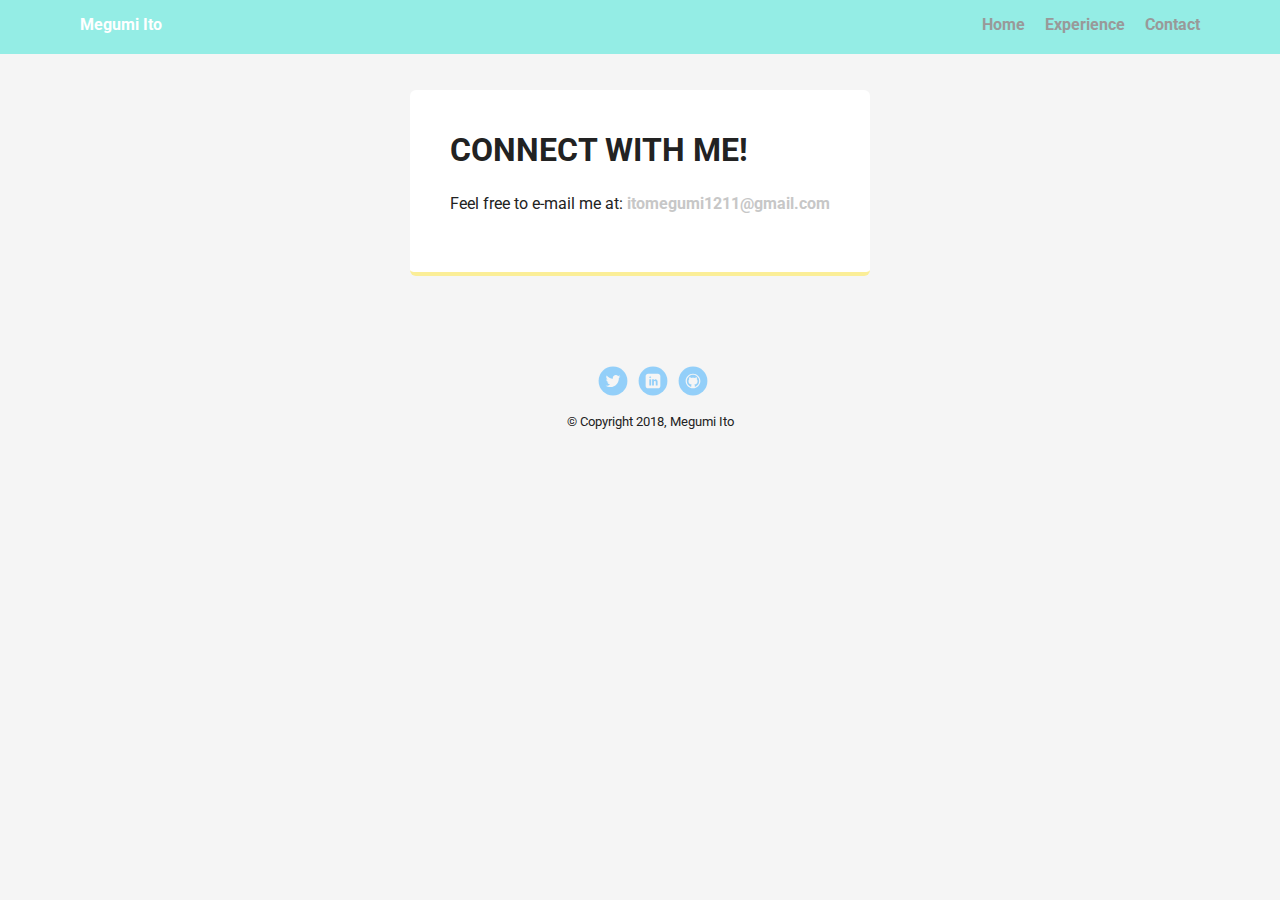
==== contact.html @ 68fc2bb9 "Techdegree Project 1" ====
<!doctype html>
<html lang="en">
<head>
  <meta charset="utf-8">
  <title>Megumi Ito's Profile</title>
  <meta name="viewport" content="width=device-width, initial-scale=1.0">
  <link rel="stylesheet" href="styles.css">
  <link href="https://fonts.googleapis.com/css?family=Muli%7CRoboto:400,300,500,700,900" rel="stylesheet"></head>
  <body>

    <div class="main-nav">
        <ul class="nav">
          <li class="name">Megumi Ito</li>
          <li><a href="index.html">Home</a></li>
          <li><a href="experience.html">Experience</a></li>
          <li><a href="contact.html">Contact</a></li>
        </ul>
    </div>


    <main class="flex" id="experience">
      <div class="card">
        <h1>CONNECT WITH ME!</h1>
        <p>Feel free to e-mail me at:
        <strong><a href="mailto:itomegumi1211@gmail.com?subject=Hi%20There!" class="mailto">itomegumi1211@gmail.com</a></strong></p>
      </div>
    </main>
    <footer>

      <ul>
        <li><a href="https://twitter.com/itomegumeee" target="_blank" class="social twitter">Twitter</a></li>
        <li><a href="https://www.linkedin.com/in/megumi-ito-43a4a952" target="_blank" class="social linkedin">LinkedIn</a></li>
        <li><a href="https://github.com/itomegumi" target="_blank" class="social github">Github</a></li>
      </ul>

      <p class="copyright"><small>&copy; Copyright 2018, Megumi Ito</small></p>

    </footer>
  </body>
  </html>
---- styles.css ----
/* Global Layout Set-up */
* {
  box-sizing: border-box;
}

body {
  margin: 0;
  padding: 0;
  text-align: center;
  font-family: 'Roboto', sans-serif;
  color: #222;
  background: #f5f5f5;
}
/* Link Styles */

a {
  text-decoration: none;
  color: #999;
}
a:hover {
  color: #6633ff;
}

/* Section Styles */

.main-nav {
  width: 100%;
  background: #94ede5;
  min-height: 30px;
  padding: 10px;
  position: fixed;
  text-align: center;
}
.nav {
  display: flex;
  justify-content: space-around;
  font-weight: 700;
  list-style-type: none;
  margin: 0 auto;
  padding: 0;
}

.nav .name {
    display: block;
    margin-right: auto;
    color: white;
}
.nav li {
  padding: 5px 10px 10px 10px;
}
.nav a {
  transition: all .5s;
}
.nav a:hover {
  color: #fef8a7;
}

header {
  text-align: center;
  background: url('images/banner.jpeg') no-repeat top center ;
  background-size: cover;
  overflow: hidden;
  padding-top: 60px;
  width: 100%;
  height: 100%;
}

h2 {
  border-style: solid;
  text-align: center;
  border-color: #94ede5;
  width: 90%;
  padding: 10px;
  border-radius: 5px;
  margin: 10px auto;
}

header {
  line-height: 1.5;
}
header .profile-image {
  margin-top: 50px;
  width: 150px;
  height: 150px;
  border-radius: 50%;
  border: 3px solid white;
  transition: all .5s;
}
header .profile-image:hover {
  transform: scale(1.2) rotate(5deg);
}
.tag {
  background-color: #efefef;
  color: black;
  padding: 10px;
  border-radius: 5px;
  display: table;
  margin: 10px auto;
}
.location {
  background-color: #94ede5;
  color: #fef8a7;
}
.card {
  margin: 30px;
  padding: 20px 40px 40px;
  max-width: 500px;
  text-align: left;
  background: #fff;
  border-bottom: 4px solid #ccc;
  border-radius: 6px;
  border-color: #fbee97;
  transition: all .5s;
}
.card:hover {
  border-color: #78e7c2;
}

ul.skills {
  padding: 0;
  text-align: center;
}

.skills li {
  border-radius: 6px;
  display: inline-block;
  background: #fbdd72;
  color:　black;
  padding: 5px 10px;
  margin: 2px;
}

.skills li:nth-child(odd) {
  background: #6bb7eb;
}

#experience {
  padding-top: 60px;
}

a.mailto{
  color: #c7c7c7;
}

a.mailto:hover {
  color: #78e7c2;
}

footer {
  width: 100%;
  min-height: 30px;
  padding: 20px 0 40px 20px;
}

footer .copyright {
  top: -8px;
  font-size: .75em;
}

footer ul {
  list-style-type: none;
  margin: 0;
  padding: 0;
}

footer ul li {
  display: inline-block;
}

a.social {
  display: inline-block;
  text-indent: -9999px;
  margin-left: 5px;
  width: 30px;
  height: 30px;
  background-size: 30px 30px;
  opacity: .4;
  transition: all .5s;
}
a.twitter {
  background-image: url(images/twitter.svg);
}
a.linkedin {
  background-image: url(images/linkedin.svg);
}
a.github {
  background-image: url(images/github.svg);
}
a.social:hover {
  opacity: 1;
}
.clearfix {
  clear: both;
}

/* Styles for larger screens */
@media screen and (min-width: 720px) {

  .flex {
      display: -ms-flexbox;      /* TWEENER - IE 10 */
      display: flex;
      max-width: 1200px;
      -ms-flex-pack: distribute;
      justify-content: space-around;
      margin: 0 auto;
  }

  header {
    min-height: 470px;
  }

  .nav {
    max-width: 1200px;
    padding: 0 30px;
  }


  main {
    padding-top: 20px;
  }

  main p {
    line-height: 1.6em;
  }

  footer {
    font-size: 1.3em;
    max-width: 1200px;
    margin: 40px auto;
  }

}
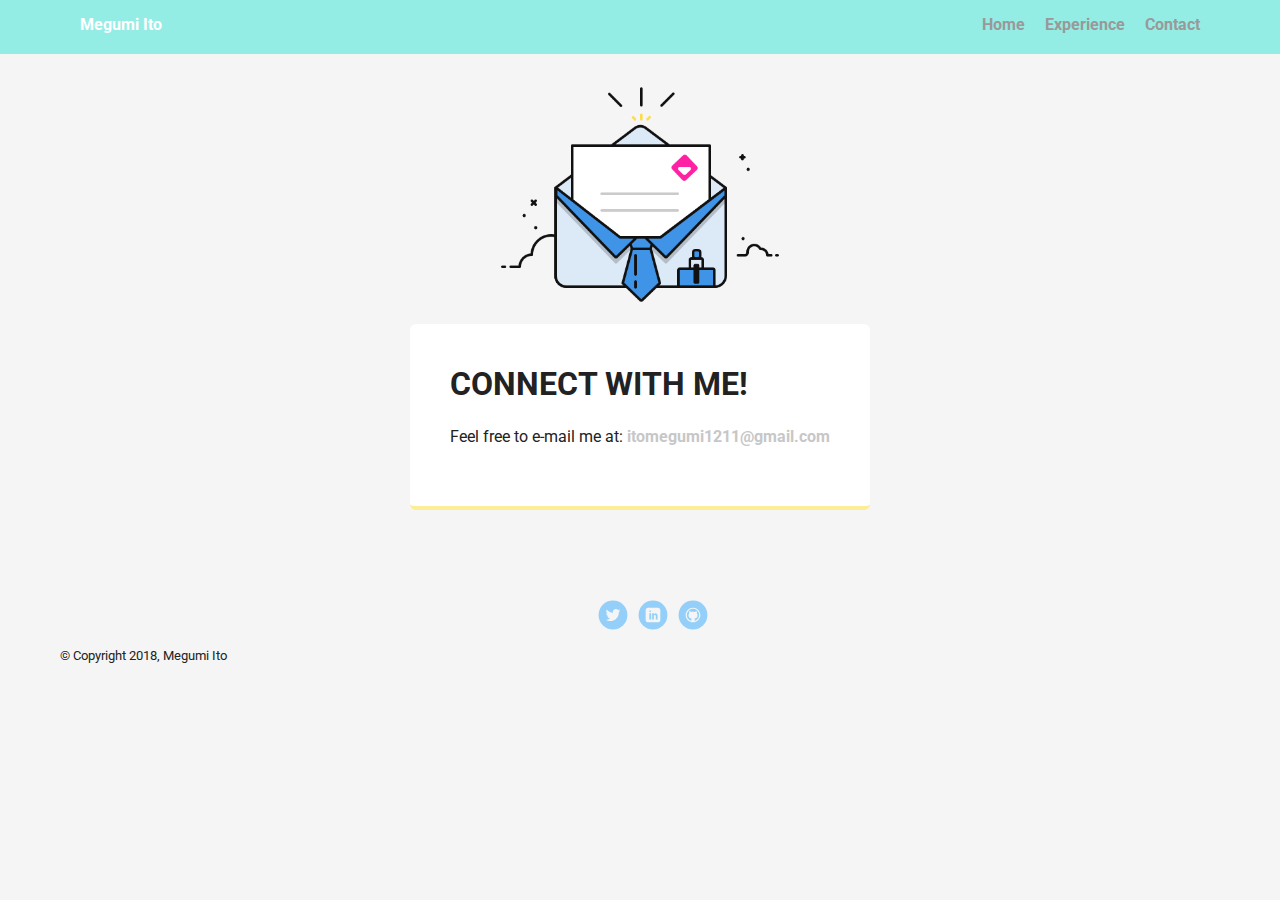
==== commit fd8ac00d: "Added new image" ====
--- a/contact.html
+++ b/contact.html
@@ -17,8 +17,8 @@
         </ul>
     </div>
 
-
-    <main class="flex" id="experience">
+    <img src="images/email.png" alt="Cute doodle of a mail" class="email-image">
+    <main class="flex">
       <div class="card">
         <h1>CONNECT WITH ME!</h1>
         <p>Feel free to e-mail me at:
--- a/styles.css
+++ b/styles.css
@@ -73,6 +73,11 @@
   padding: 10px;
   border-radius: 5px;
   margin: 10px auto;
+}
+
+p {
+  text-align: justify;
+  text-justify: inter-word;
 }
 
 header {
@@ -125,7 +130,7 @@
   border-radius: 6px;
   display: inline-block;
   background: #fbdd72;
-  color:　black;
+  color: black;
   padding: 5px 10px;
   margin: 2px;
 }
@@ -136,6 +141,11 @@
 
 #experience {
   padding-top: 60px;
+}
+
+.email-image {
+  margin: 70px 0px -50px 0px;
+  width: 30%;
 }
 
 a.mailto{
